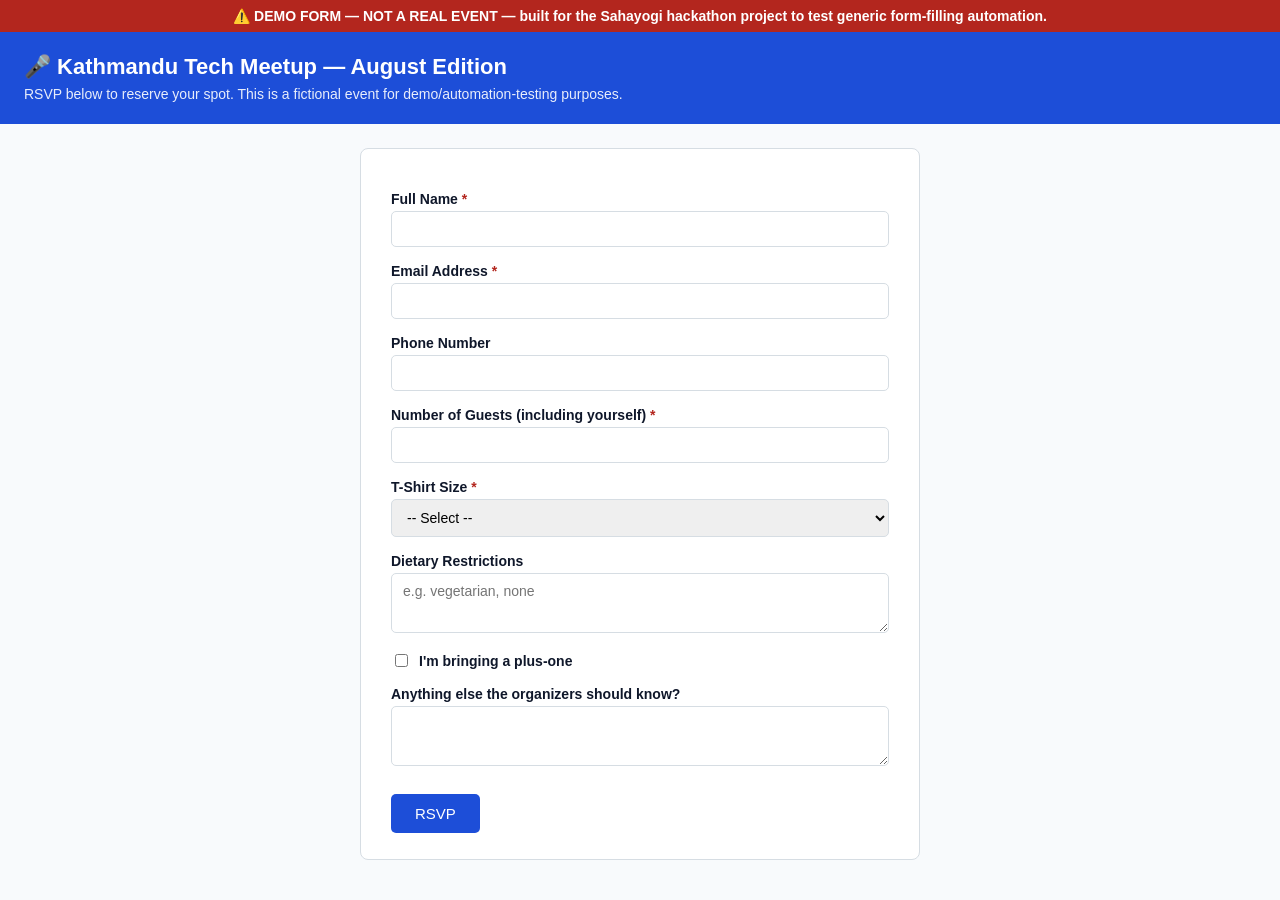
==== demo/mock-rsvp/index.html @ 00056fdb "end of sahayogi app" ====
<!doctype html>
<html lang="en">
<head>
<meta charset="utf-8" />
<title>Kathmandu Tech Meetup — RSVP (Sahayogi Demo)</title>
<style>
  :root { --blue: #1d4ed8; --bg: #f8fafc; --border: #d6dde3; }
  * { box-sizing: border-box; }
  body { margin: 0; font-family: "Segoe UI", Arial, sans-serif; background: var(--bg); color: #0f172a; }
  .demo-banner {
    background: #b3261e; color: white; text-align: center; padding: 8px 12px; font-size: 14px; font-weight: bold;
  }
  header { background: var(--blue); color: white; padding: 22px 24px; }
  header h1 { margin: 0; font-size: 22px; }
  header p { margin: 6px 0 0; font-size: 14px; opacity: 0.9; }
  main { max-width: 560px; margin: 24px auto; background: white; border: 1px solid var(--border); border-radius: 8px; padding: 26px 30px; }
  label { display: block; margin-top: 16px; margin-bottom: 4px; font-size: 14px; font-weight: 600; }
  input[type=text], input[type=email], input[type=tel], input[type=number], select, textarea {
    width: 100%; padding: 9px 11px; border: 1px solid var(--border); border-radius: 5px; font-size: 14px; font-family: inherit;
  }
  textarea { resize: vertical; min-height: 60px; }
  .checkbox-row { display: flex; align-items: center; gap: 8px; margin-top: 14px; font-size: 14px; }
  .required { color: #b3261e; }
  button { margin-top: 24px; background: var(--blue); color: white; border: none; padding: 11px 24px; border-radius: 5px; font-size: 15px; cursor: pointer; }
</style>
</head>
<body>
<div class="demo-banner">⚠️ DEMO FORM — NOT A REAL EVENT — built for the Sahayogi hackathon project to test generic form-filling automation.</div>
<header>
  <h1>🎤 Kathmandu Tech Meetup — August Edition</h1>
  <p>RSVP below to reserve your spot. This is a fictional event for demo/automation-testing purposes.</p>
</header>
<main>
  <form id="rsvp-form">
    <label for="full_name">Full Name <span class="required">*</span></label>
    <input type="text" id="full_name" name="full_name" required />

    <label for="email">Email Address <span class="required">*</span></label>
    <input type="email" id="email" name="email" required />

    <label for="phone">Phone Number</label>
    <input type="tel" id="phone" name="phone" />

    <label for="guest_count">Number of Guests (including yourself) <span class="required">*</span></label>
    <input type="number" id="guest_count" name="guest_count" min="1" max="10" required />

    <label for="tshirt_size">T-Shirt Size <span class="required">*</span></label>
    <select id="tshirt_size" name="tshirt_size" required>
      <option value="">-- Select --</option>
      <option value="S">S</option>
      <option value="M">M</option>
      <option value="L">L</option>
      <option value="XL">XL</option>
    </select>

    <label for="dietary">Dietary Restrictions</label>
    <textarea id="dietary" name="dietary" placeholder="e.g. vegetarian, none"></textarea>

    <div class="checkbox-row">
      <input type="checkbox" id="plus_one" name="plus_one" />
      <label for="plus_one" style="margin:0;">I'm bringing a plus-one</label>
    </div>

    <label for="comments">Anything else the organizers should know?</label>
    <textarea id="comments" name="comments"></textarea>

    <button type="submit">RSVP</button>
  </form>
</main>
<script>
  document.getElementById("rsvp-form").addEventListener("submit", function (e) {
    e.preventDefault();
    const ref = "RSVP-" + Math.random().toString(36).slice(2, 8).toUpperCase();
    sessionStorage.setItem("rsvp_ref", ref);
    window.location.href = "confirmation.html";
  });
</script>
</body>
</html>
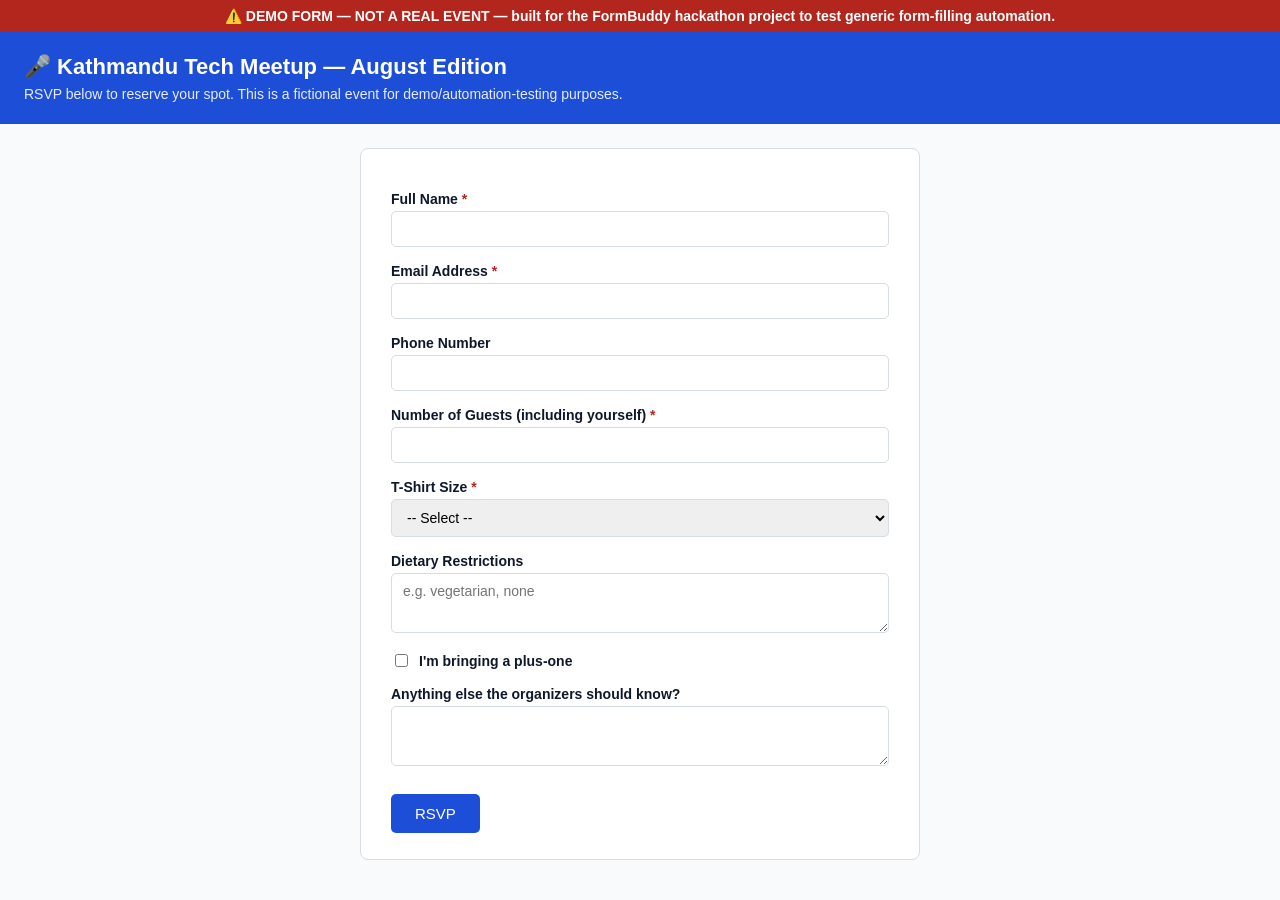
==== commit 91a54cb5: "FormBuddy finalized, waiting to check bugs and error" ====
--- a/demo/mock-rsvp/index.html
+++ b/demo/mock-rsvp/index.html
@@ -2,7 +2,7 @@
 <html lang="en">
 <head>
 <meta charset="utf-8" />
-<title>Kathmandu Tech Meetup — RSVP (Sahayogi Demo)</title>
+<title>Kathmandu Tech Meetup — RSVP (FormBuddy Demo)</title>
 <style>
   :root { --blue: #1d4ed8; --bg: #f8fafc; --border: #d6dde3; }
   * { box-sizing: border-box; }
@@ -25,7 +25,7 @@
 </style>
 </head>
 <body>
-<div class="demo-banner">⚠️ DEMO FORM — NOT A REAL EVENT — built for the Sahayogi hackathon project to test generic form-filling automation.</div>
+<div class="demo-banner">⚠️ DEMO FORM — NOT A REAL EVENT — built for the FormBuddy hackathon project to test generic form-filling automation.</div>
 <header>
   <h1>🎤 Kathmandu Tech Meetup — August Edition</h1>
   <p>RSVP below to reserve your spot. This is a fictional event for demo/automation-testing purposes.</p>
